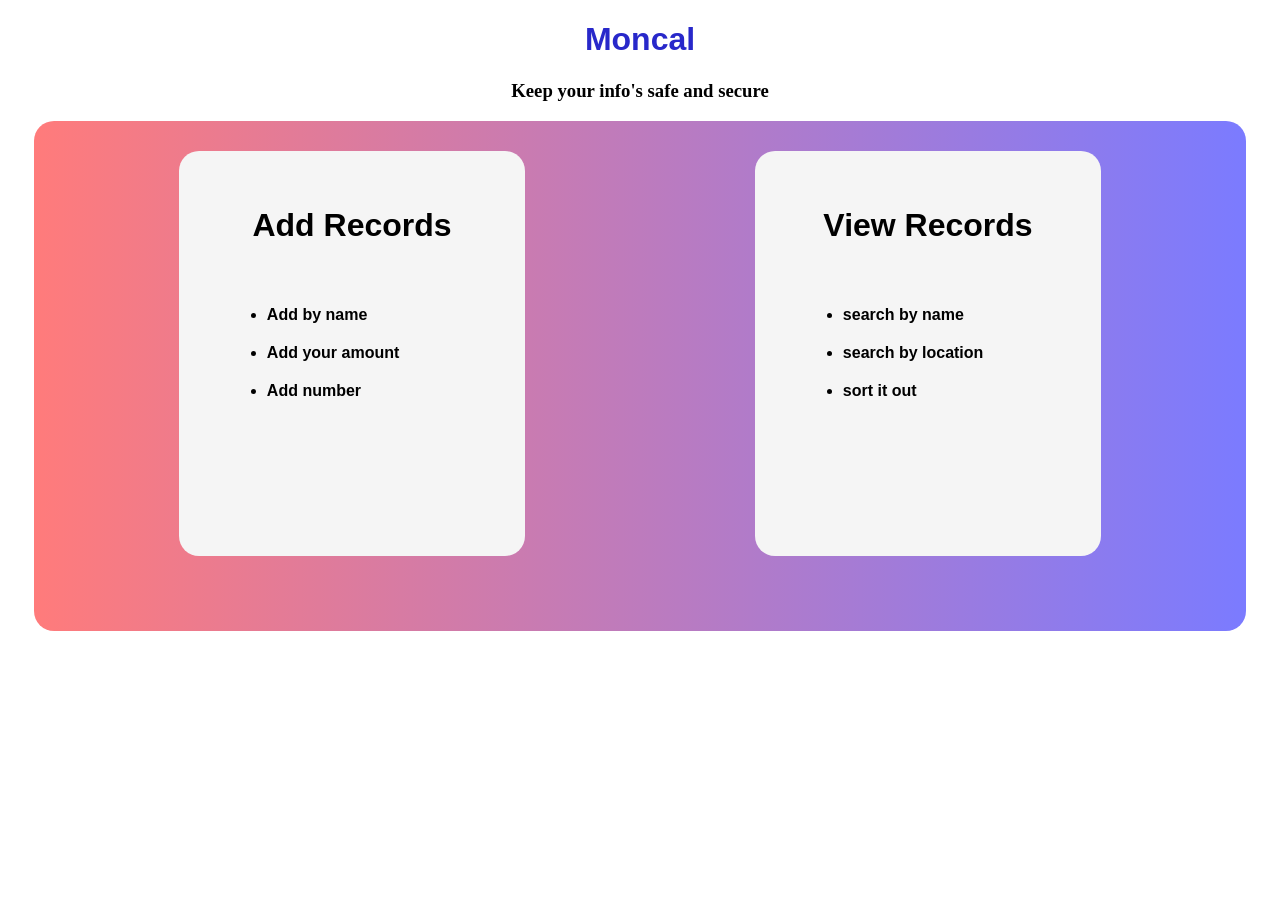
==== index.html @ e722d8a0 "first practice" ====
<!DOCTYPE html>
<html lang="en">

<head>
    <meta charet="UTF-8">
    <meta name="viewport" content="width=device-width, initial-scale=1.0">
    <title>MONCAL</title>
    <link rel="stylesheet" href="style.css">
    <link href="https://fonts.googleapis.com/css2?family=Inter:wght@300;400;500;600;700&display=swap" rel="stylesheet">
</head>

<body>
    <H1 style="color: rgb(40, 40, 202);"> Moncal</H1>
    <h3>Keep your info's safe and secure</h3>
    <div class="coin">
        <a href="one.html">
            <div class="box1">
                <h1 style="padding: 10%">Add Records</h1>
<ul><li>Add by name</li>
<li>Add your amount</li>
<li>Add number</li></ul>
            </div>
        </a>
        <a href="two.html" >
            <div class="box2">
                <h1 style="padding: 10%;">View Records</h1>
                <ul><li>search by name</li>
                <li>search by location </li>
                <li>sort it out</li>
            </ul>

            </div>
        </a>
    </div>

</body>

</html>
---- style.css ----
html,body {
    height: 100%;
    padding: 0%;
    margin: 0%;}
h1,h3 {
    text-align: center;}
h1 {
    font-family: "Montserrat", sans-serif;
    font-weight: 800}
.coin {
    display: flex;
    
    height: 50%;
    width: 90%;
    margin: auto;
    background: linear-gradient(to right, #ff7b7b, #7b7bff);
    border-radius: 20px;
    padding: 30px;
}
.box1,.box2 {
    width: 60%;
    height: 90%;
    background:whitesmoke;
    border-radius: 20px;
}
a {
    flex: 1;
    display: flex;
    justify-content: center;
    text-decoration: none;
    color: black;
}
.box1:hover {
    background: linear-gradient();
    transition: 0.7s;
    transform: translateY(-10px);
     background-color: rgba(68, 251, 74, 0.893);
    color: white;
}
.box2:hover {
    transition: 0.7s;
    transform: translateY(-10px);
    background-color: rgba(68, 251, 74, 0.893);
    color: white;
}
ul,li{
    font-family: 'Gill Sans', 'Gill Sans MT', Calibri, 'Trebuchet MS', sans-serif;
font-weight: bold;
margin: 8%;
 
}
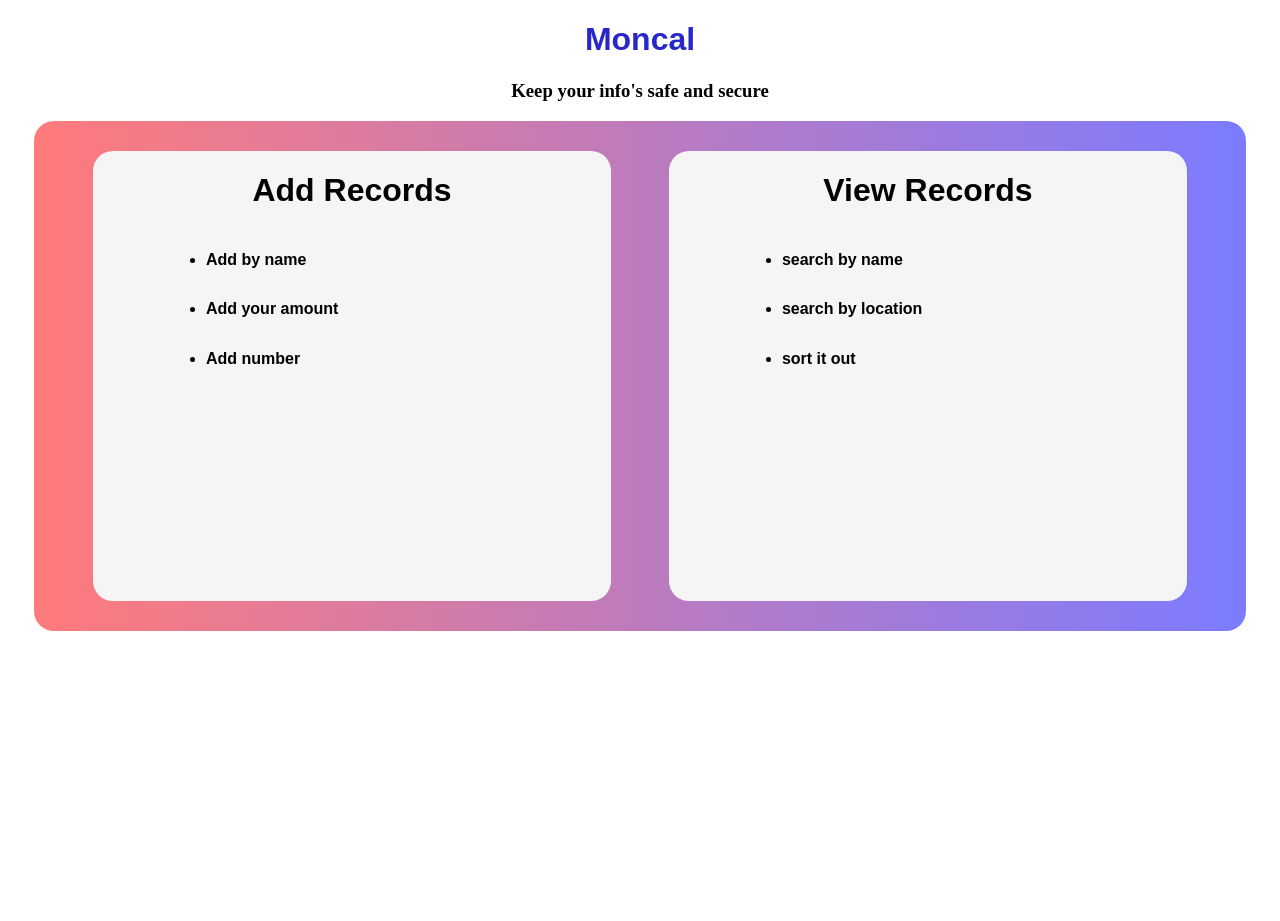
==== commit 2e241526: "newchange" ====
--- a/index.html
+++ b/index.html
@@ -6,7 +6,7 @@
     <meta name="viewport" content="width=device-width, initial-scale=1.0">
     <title>MONCAL</title>
     <link rel="stylesheet" href="style.css">
-    <link href="https://fonts.googleapis.com/css2?family=Inter:wght@300;400;500;600;700&display=swap" rel="stylesheet">
+   
 </head>
 
 <body>
@@ -15,7 +15,7 @@
     <div class="coin">
         <a href="one.html">
             <div class="box1">
-                <h1 style="padding: 10%">Add Records</h1>
+                <h1 >Add Records</h1>
 <ul><li>Add by name</li>
 <li>Add your amount</li>
 <li>Add number</li></ul>
@@ -23,7 +23,7 @@
         </a>
         <a href="two.html" >
             <div class="box2">
-                <h1 style="padding: 10%;">View Records</h1>
+                <h1 >View Records</h1>
                 <ul><li>search by name</li>
                 <li>search by location </li>
                 <li>sort it out</li>
--- a/style.css
+++ b/style.css
@@ -18,8 +18,8 @@
     padding: 30px;
 }
 .box1,.box2 {
-    width: 60%;
-    height: 90%;
+    width: 90%;
+    height: 100%;
     background:whitesmoke;
     border-radius: 20px;
 }
